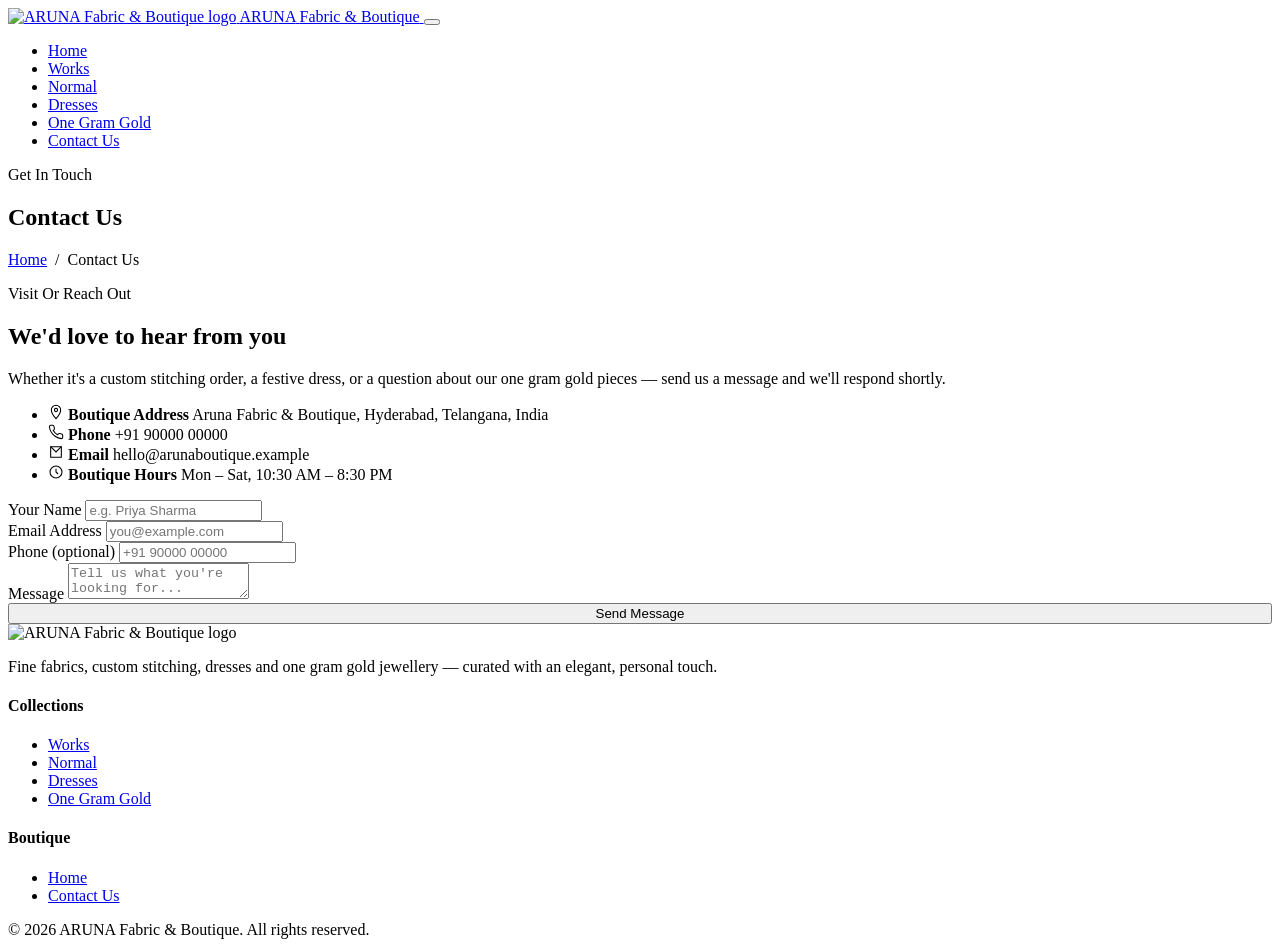
==== contact.html @ ecc950eb "Add files via upload" ====
<!DOCTYPE html>
<html lang="en">
<head>
<meta charset="UTF-8">
<meta name="viewport" content="width=device-width, initial-scale=1.0">
<title>Contact Us — ARUNA Fabric &amp; Boutique</title>
<meta name="description" content="Get in touch with ARUNA Fabric & Boutique for enquiries, custom orders and visits.">
<link rel="icon" href="images/logo.png">
<link rel="stylesheet" href="css/style.css">
</head>
<body>

<header class="site-header">
  <div class="container">
    <a href="index.html" class="brand">
      <img src="images/logo.png" alt="ARUNA Fabric & Boutique logo">
      <span class="brand-text">
        <span class="name">ARUNA</span>
        <span class="sub">Fabric &amp; Boutique</span>
      </span>
    </a>
    <button class="nav-toggle" aria-label="Toggle navigation" aria-expanded="false">
      <span></span><span></span><span></span>
    </button>
    <nav class="main-nav">
      <ul>
        <li><a href="index.html">Home</a></li>
        <li><a href="works.html">Works</a></li>
        <li><a href="normal.html">Normal</a></li>
        <li><a href="dresses.html">Dresses</a></li>
        <li><a href="one-gram-gold.html">One Gram Gold</a></li>
        <li><a href="contact.html">Contact Us</a></li>
      </ul>
    </nav>
  </div>
</header>

<main>
  <section class="page-banner">
    <div class="container">
      <span class="eyebrow">Get In Touch</span>
      <h1>Contact Us</h1>
      <p class="breadcrumb"><a href="index.html">Home</a> &nbsp;/&nbsp; Contact Us</p>
    </div>
  </section>

  <section>
    <div class="container contact-wrap">

      <div class="contact-info">
        <span class="eyebrow">Visit Or Reach Out</span>
        <h2>We'd love to hear from you</h2>
        <p>Whether it's a custom stitching order, a festive dress, or a question about our one gram gold pieces — send us a message and we'll respond shortly.</p>

        <ul class="info-list">
          <li>
            <span class="ic" aria-hidden="true">
              <svg width="16" height="16" viewBox="0 0 24 24" fill="none" stroke="currentColor" stroke-width="1.6"><path d="M12 22s7-7.6 7-13A7 7 0 0 0 5 9c0 5.4 7 13 7 13z"/><circle cx="12" cy="9" r="2.4"/></svg>
            </span>
            <span>
              <strong>Boutique Address</strong>
              Aruna Fabric &amp; Boutique, Hyderabad, Telangana, India
            </span>
          </li>
          <li>
            <span class="ic" aria-hidden="true">
              <svg width="16" height="16" viewBox="0 0 24 24" fill="none" stroke="currentColor" stroke-width="1.6"><path d="M22 16.9v3a2 2 0 0 1-2.2 2 19.8 19.8 0 0 1-8.6-3.1 19.5 19.5 0 0 1-6-6A19.8 19.8 0 0 1 2.1 4.2 2 2 0 0 1 4 2h3a2 2 0 0 1 2 1.7c.1.9.3 1.8.6 2.7a2 2 0 0 1-.5 2.1L7.9 9.7a16 16 0 0 0 6.4 6.4l1.2-1.2a2 2 0 0 1 2.1-.5c.9.3 1.8.5 2.7.6A2 2 0 0 1 22 16.9z"/></svg>
            </span>
            <span>
              <strong>Phone</strong>
              +91 90000 00000
            </span>
          </li>
          <li>
            <span class="ic" aria-hidden="true">
              <svg width="16" height="16" viewBox="0 0 24 24" fill="none" stroke="currentColor" stroke-width="1.6"><path d="M4 4h16v16H4z"/><path d="M4 4l8 8 8-8"/></svg>
            </span>
            <span>
              <strong>Email</strong>
              hello@arunaboutique.example
            </span>
          </li>
          <li>
            <span class="ic" aria-hidden="true">
              <svg width="16" height="16" viewBox="0 0 24 24" fill="none" stroke="currentColor" stroke-width="1.6"><circle cx="12" cy="12" r="9"/><path d="M12 7v5l3 3"/></svg>
            </span>
            <span>
              <strong>Boutique Hours</strong>
              Mon – Sat, 10:30 AM – 8:30 PM
            </span>
          </li>
        </ul>
      </div>

      <form class="contact-form" id="contact-form" novalidate>
        <div class="form-row">
          <label for="name">Your Name</label>
          <input type="text" id="name" name="name" placeholder="e.g. Priya Sharma" autocomplete="name">
          <div class="form-error" id="name-error"></div>
        </div>

        <div class="form-row">
          <label for="email">Email Address</label>
          <input type="email" id="email" name="email" placeholder="you@example.com" autocomplete="email">
          <div class="form-error" id="email-error"></div>
        </div>

        <div class="form-row">
          <label for="phone">Phone (optional)</label>
          <input type="tel" id="phone" name="phone" placeholder="+91 90000 00000" autocomplete="tel">
        </div>

        <div class="form-row">
          <label for="message">Message</label>
          <textarea id="message" name="message" placeholder="Tell us what you're looking for..."></textarea>
          <div class="form-error" id="message-error"></div>
        </div>

        <button type="submit" class="btn btn-primary" style="width:100%; justify-content:center;">Send Message</button>
        <div class="form-status" id="form-status"></div>
      </form>

    </div>
  </section>
</main>

<footer class="site-footer">
  <div class="container">
    <div class="footer-grid">
      <div class="footer-brand">
        <img src="images/logo.png" alt="ARUNA Fabric & Boutique logo">
        <p>Fine fabrics, custom stitching, dresses and one gram gold jewellery — curated with an elegant, personal touch.</p>
      </div>
      <div>
        <h4>Collections</h4>
        <ul>
          <li><a href="works.html">Works</a></li>
          <li><a href="normal.html">Normal</a></li>
          <li><a href="dresses.html">Dresses</a></li>
          <li><a href="one-gram-gold.html">One Gram Gold</a></li>
        </ul>
      </div>
      <div>
        <h4>Boutique</h4>
        <ul>
          <li><a href="index.html">Home</a></li>
          <li><a href="contact.html">Contact Us</a></li>
        </ul>
      </div>
    </div>
    <div class="footer-bottom">
      &copy; <span id="year"></span> ARUNA Fabric &amp; Boutique. All rights reserved.
    </div>
  </div>
</footer>

<script src="js/script.js"></script>
<script>document.getElementById('year').textContent = new Date().getFullYear();</script>
</body>
</html>
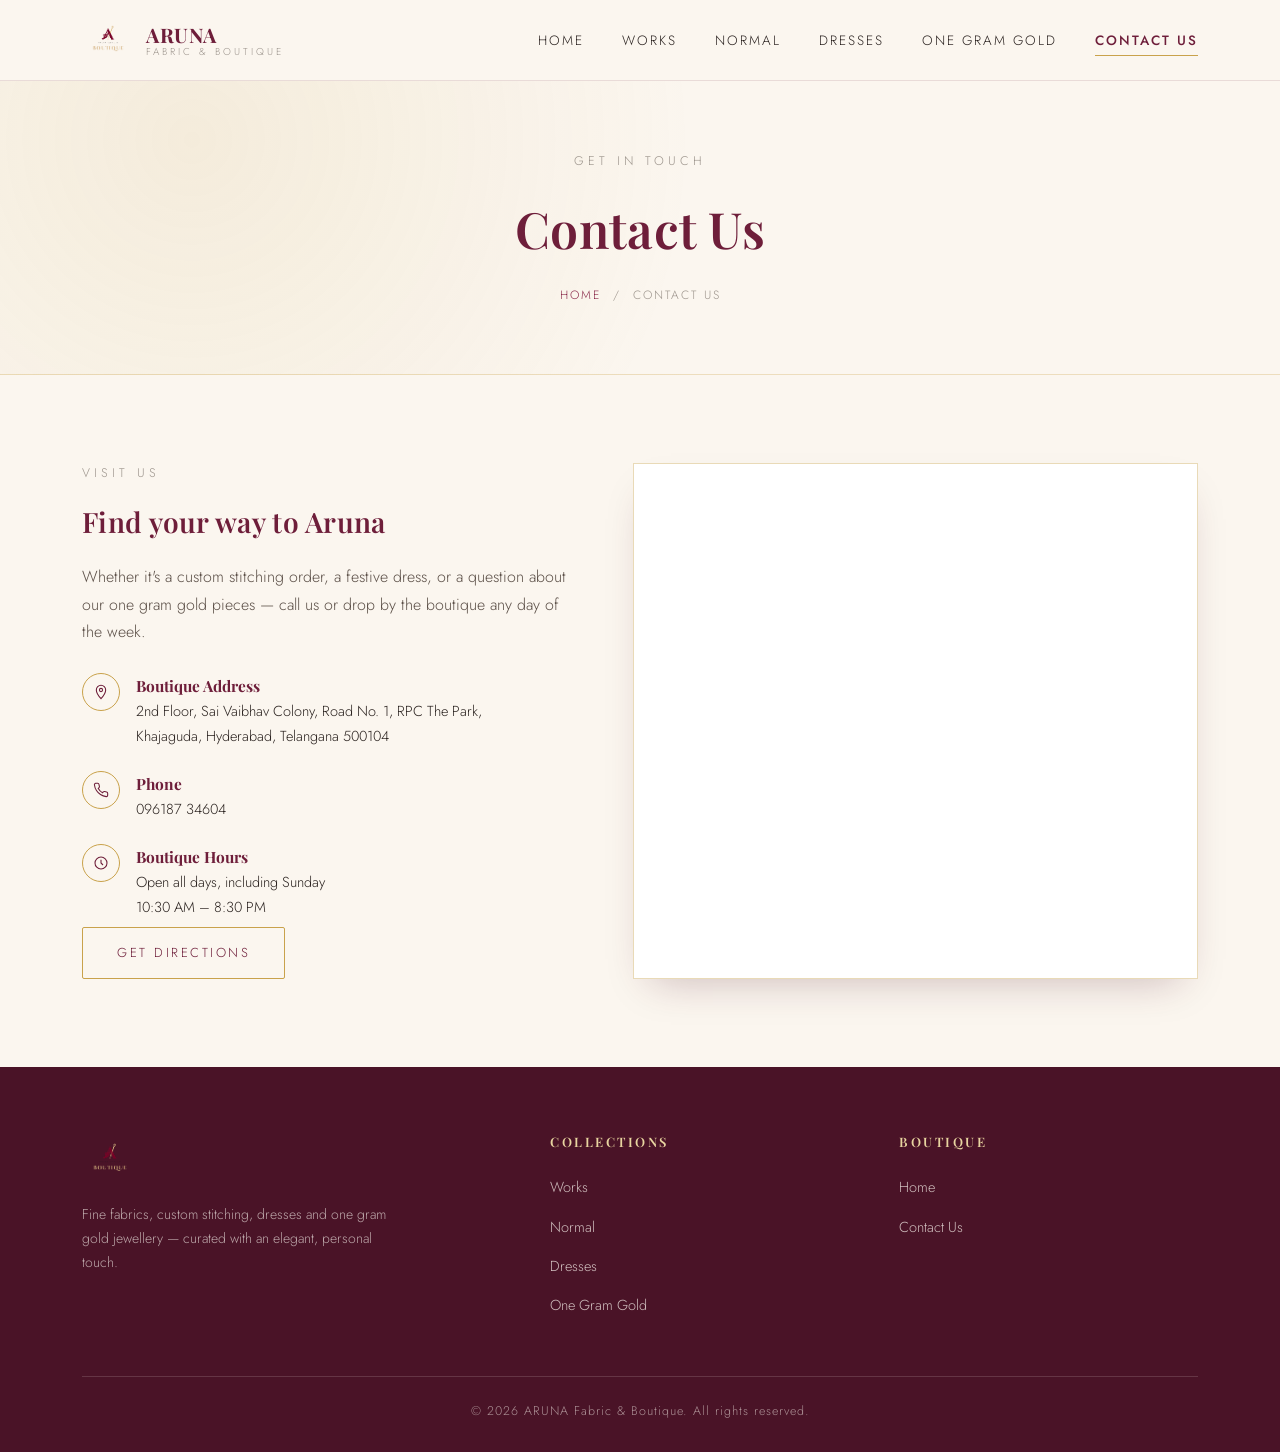
==== commit 8433370e: "Update contact.html" ====
--- a/contact.html
+++ b/contact.html
@@ -48,9 +48,9 @@
     <div class="container contact-wrap">
 
       <div class="contact-info">
-        <span class="eyebrow">Visit Or Reach Out</span>
-        <h2>We'd love to hear from you</h2>
-        <p>Whether it's a custom stitching order, a festive dress, or a question about our one gram gold pieces — send us a message and we'll respond shortly.</p>
+        <span class="eyebrow">Visit Us</span>
+        <h2>Find your way to Aruna</h2>
+        <p>Whether it's a custom stitching order, a festive dress, or a question about our one gram gold pieces — call us or drop by the boutique any day of the week.</p>
 
         <ul class="info-list">
           <li>
@@ -59,7 +59,8 @@
             </span>
             <span>
               <strong>Boutique Address</strong>
-              Aruna Fabric &amp; Boutique, Hyderabad, Telangana, India
+              2nd Floor, Sai Vaibhav Colony, Road No. 1, RPC The Park,<br>
+              Khajaguda, Hyderabad, Telangana 500104
             </span>
           </li>
           <li>
@@ -68,16 +69,7 @@
             </span>
             <span>
               <strong>Phone</strong>
-              +91 90000 00000
-            </span>
-          </li>
-          <li>
-            <span class="ic" aria-hidden="true">
-              <svg width="16" height="16" viewBox="0 0 24 24" fill="none" stroke="currentColor" stroke-width="1.6"><path d="M4 4h16v16H4z"/><path d="M4 4l8 8 8-8"/></svg>
-            </span>
-            <span>
-              <strong>Email</strong>
-              hello@arunaboutique.example
+              <a href="tel:09618734604">096187 34604</a>
             </span>
           </li>
           <li>
@@ -86,39 +78,26 @@
             </span>
             <span>
               <strong>Boutique Hours</strong>
-              Mon – Sat, 10:30 AM – 8:30 PM
+              Open all days, including Sunday<br>10:30 AM – 8:30 PM
             </span>
           </li>
         </ul>
+
+        <a href="https://maps.app.goo.gl/vFnzqNhQsWPcxsZw9" target="_blank" rel="noopener" class="btn btn-outline" style="margin-top:8px;">Get Directions</a>
       </div>
 
-      <form class="contact-form" id="contact-form" novalidate>
-        <div class="form-row">
-          <label for="name">Your Name</label>
-          <input type="text" id="name" name="name" placeholder="e.g. Priya Sharma" autocomplete="name">
-          <div class="form-error" id="name-error"></div>
-        </div>
-
-        <div class="form-row">
-          <label for="email">Email Address</label>
-          <input type="email" id="email" name="email" placeholder="you@example.com" autocomplete="email">
-          <div class="form-error" id="email-error"></div>
-        </div>
-
-        <div class="form-row">
-          <label for="phone">Phone (optional)</label>
-          <input type="tel" id="phone" name="phone" placeholder="+91 90000 00000" autocomplete="tel">
-        </div>
-
-        <div class="form-row">
-          <label for="message">Message</label>
-          <textarea id="message" name="message" placeholder="Tell us what you're looking for..."></textarea>
-          <div class="form-error" id="message-error"></div>
-        </div>
-
-        <button type="submit" class="btn btn-primary" style="width:100%; justify-content:center;">Send Message</button>
-        <div class="form-status" id="form-status"></div>
-      </form>
+      <div class="map-frame">
+        <iframe
+          src="https://www.google.com/maps?q=17.4173125,78.3750376&z=16&output=embed"
+          width="100%"
+          height="100%"
+          style="border:0;"
+          allowfullscreen=""
+          loading="lazy"
+          referrerpolicy="no-referrer-when-downgrade"
+          title="ARUNA Fabric & Boutique location map">
+        </iframe>
+      </div>
 
     </div>
   </section>
--- a/css/style.css
+++ b/css/style.css
@@ -0,0 +1,623 @@
+/* ==========================================================================
+   ARUNA Fabric & Boutique — Stylesheet
+   Palette:  maroon-deep #6E1E3A | maroon-light #8C2C4C | gold #C9A24B
+             gold-light #E8D5A0 | cream #FBF6EF | ink #2B2320 | label #9C948C
+   Type:     Display — Playfair Display (serif, ornate)
+             Body/UI — Jost (light geometric sans)
+   ========================================================================== */
+
+@import url('https://fonts.googleapis.com/css2?family=Playfair+Display:ital,wght@0,400;0,500;0,600;0,700;1,500&family=Jost:wght@300;400;500;600&display=swap');
+
+:root{
+  --maroon-deep:#6E1E3A;
+  --maroon-light:#8C2C4C;
+  --maroon-darker:#4A1327;
+  --gold:#C9A24B;
+  --gold-light:#E8D5A0;
+  --cream:#FBF6EF;
+  --cream-dim:#F3EAD9;
+  --ink:#2B2320;
+  --label:#9C948C;
+  --white:#ffffff;
+
+  --font-display:'Playfair Display', Georgia, 'Times New Roman', serif;
+  --font-body:'Jost', 'Segoe UI', sans-serif;
+
+  --container:1180px;
+  --radius:2px;
+  --shadow-soft:0 18px 40px -18px rgba(74,19,39,0.28);
+  --transition:0.45s cubic-bezier(.22,.61,.36,1);
+}
+
+*,*::before,*::after{ box-sizing:border-box; }
+html{ scroll-behavior:smooth; }
+body{
+  margin:0;
+  background:var(--cream);
+  color:var(--ink);
+  font-family:var(--font-body);
+  font-weight:300;
+  line-height:1.7;
+  -webkit-font-smoothing:antialiased;
+}
+img{ max-width:100%; display:block; }
+a{ color:inherit; text-decoration:none; }
+ul{ list-style:none; margin:0; padding:0; }
+button{ font-family:inherit; cursor:pointer; }
+
+h1,h2,h3,h4{
+  font-family:var(--font-display);
+  color:var(--maroon-deep);
+  font-weight:600;
+  margin:0;
+  letter-spacing:0.3px;
+}
+
+.container{
+  max-width:var(--container);
+  margin:0 auto;
+  padding:0 32px;
+}
+
+.eyebrow{
+  font-family:var(--font-body);
+  font-size:12.5px;
+  letter-spacing:4px;
+  color:var(--label);
+  text-transform:uppercase;
+  display:block;
+  margin-bottom:14px;
+}
+
+/* Focus visibility */
+a:focus-visible, button:focus-visible, input:focus-visible, textarea:focus-visible{
+  outline:2px solid var(--gold);
+  outline-offset:3px;
+}
+
+@media (prefers-reduced-motion: reduce){
+  *{ animation-duration:0.01ms !important; transition-duration:0.01ms !important; scroll-behavior:auto !important; }
+}
+
+/* ---------- Flourish divider (signature element) ---------- */
+.flourish-divider{
+  display:flex;
+  align-items:center;
+  justify-content:center;
+  gap:18px;
+  margin:0 auto 46px;
+  width:100%;
+  max-width:320px;
+}
+.flourish-divider svg{ width:100%; height:auto; color:var(--gold); }
+
+/* ---------- Header ---------- */
+.site-header{
+  position:sticky;
+  top:0;
+  z-index:100;
+  background:rgba(251,246,239,0.92);
+  backdrop-filter:blur(6px);
+  border-bottom:1px solid rgba(110,30,58,0.12);
+}
+.site-header .container{
+  display:flex;
+  align-items:center;
+  justify-content:space-between;
+  padding-top:14px;
+  padding-bottom:14px;
+}
+.brand{
+  display:flex;
+  align-items:center;
+  gap:12px;
+}
+.brand img{ height:52px; width:auto; }
+.brand-text{
+  display:flex;
+  flex-direction:column;
+  line-height:1.15;
+}
+.brand-text .name{
+  font-family:var(--font-display);
+  font-size:20px;
+  color:var(--maroon-deep);
+  font-weight:700;
+  letter-spacing:0.5px;
+}
+.brand-text .sub{
+  font-size:10px;
+  letter-spacing:3px;
+  color:var(--label);
+  text-transform:uppercase;
+}
+
+.nav-toggle{
+  display:none;
+  flex-direction:column;
+  gap:5px;
+  background:none;
+  border:none;
+  padding:6px;
+}
+.nav-toggle span{
+  width:26px;
+  height:2px;
+  background:var(--maroon-deep);
+  display:block;
+}
+
+.main-nav ul{
+  display:flex;
+  gap:38px;
+}
+.main-nav a{
+  position:relative;
+  font-size:13.5px;
+  letter-spacing:2px;
+  text-transform:uppercase;
+  color:var(--ink);
+  padding-bottom:6px;
+}
+.main-nav a::after{
+  content:"";
+  position:absolute;
+  left:0; right:0; bottom:0;
+  height:1px;
+  background:var(--gold);
+  transform:scaleX(0);
+  transform-origin:left;
+  transition:transform var(--transition);
+}
+.main-nav a:hover::after,
+.main-nav a.active::after{ transform:scaleX(1); }
+.main-nav a.active{ color:var(--maroon-deep); font-weight:500; }
+
+/* ---------- Buttons ---------- */
+.btn{
+  display:inline-flex;
+  align-items:center;
+  gap:10px;
+  padding:14px 34px;
+  font-size:13px;
+  letter-spacing:2.5px;
+  text-transform:uppercase;
+  border-radius:var(--radius);
+  border:1px solid var(--maroon-deep);
+  transition:all var(--transition);
+}
+.btn-primary{
+  background:var(--maroon-deep);
+  color:var(--cream);
+}
+.btn-primary:hover{
+  background:var(--maroon-light);
+  border-color:var(--maroon-light);
+  transform:translateY(-2px);
+  box-shadow:var(--shadow-soft);
+}
+.btn-outline{
+  background:transparent;
+  color:var(--maroon-deep);
+  border-color:var(--gold);
+}
+.btn-outline:hover{
+  background:var(--maroon-deep);
+  color:var(--cream);
+  border-color:var(--maroon-deep);
+}
+
+/* ---------- Hero ---------- */
+.hero{
+  position:relative;
+  padding:96px 0 90px;
+  text-align:center;
+  overflow:hidden;
+}
+.hero::before{
+  content:"";
+  position:absolute;
+  inset:0;
+  background:
+    radial-gradient(circle at 12% 18%, rgba(201,162,75,0.14), transparent 45%),
+    radial-gradient(circle at 88% 82%, rgba(110,30,58,0.10), transparent 50%);
+  pointer-events:none;
+}
+.hero-logo{
+  width:150px;
+  margin:0 auto 28px;
+  animation:fadeDown 1s ease both;
+}
+.hero .eyebrow{ text-align:center; animation:fadeUp 1s .1s ease both; }
+.hero h1{
+  font-size:clamp(34px,5vw,58px);
+  max-width:820px;
+  margin:0 auto 22px;
+  animation:fadeUp 1s .2s ease both;
+}
+.hero h1 em{
+  font-style:italic;
+  color:var(--gold);
+  border-bottom:1px solid var(--gold-light);
+}
+.hero p.lede{
+  max-width:560px;
+  margin:0 auto 38px;
+  color:#5b4f47;
+  font-size:16.5px;
+  animation:fadeUp 1s .3s ease both;
+}
+.hero-ctas{
+  display:flex;
+  gap:18px;
+  justify-content:center;
+  flex-wrap:wrap;
+  animation:fadeUp 1s .4s ease both;
+}
+
+@keyframes fadeUp{ from{opacity:0; transform:translateY(18px);} to{opacity:1; transform:translateY(0);} }
+@keyframes fadeDown{ from{opacity:0; transform:translateY(-14px);} to{opacity:1; transform:translateY(0);} }
+
+/* ---------- Section heading ---------- */
+.section-head{
+  text-align:center;
+  max-width:640px;
+  margin:0 auto 56px;
+}
+.section-head h2{ font-size:clamp(28px,3.6vw,40px); margin-bottom:16px; }
+.section-head p{ color:#6b5f57; font-size:15.5px; }
+
+section{ padding:88px 0; }
+section.alt{ background:var(--cream-dim); }
+
+/* ---------- Category grid (Home) ---------- */
+.category-grid{
+  display:grid;
+  grid-template-columns:repeat(4, 1fr);
+  gap:30px;
+}
+.category-card{
+  position:relative;
+  aspect-ratio:1/1;
+  overflow:hidden;
+  border-radius:var(--radius);
+  box-shadow:0 10px 26px -14px rgba(74,19,39,0.35);
+  border:1px solid rgba(201,162,75,0.35);
+  display:block;
+}
+.category-card img{
+  width:100%; height:100%;
+  object-fit:cover;
+  transition:transform 0.7s cubic-bezier(.22,.61,.36,1);
+}
+.category-card::before{
+  content:"";
+  position:absolute; inset:0;
+  background:linear-gradient(180deg, rgba(74,19,39,0) 40%, rgba(74,19,39,0.82) 100%);
+  z-index:1;
+  transition:opacity var(--transition);
+}
+.category-card::after{
+  content:"";
+  position:absolute; inset:10px;
+  border:1px solid rgba(251,246,239,0.0);
+  transition:all var(--transition);
+  z-index:2;
+  pointer-events:none;
+}
+.category-card:hover::after{ inset:16px; border-color:rgba(232,213,160,0.8); }
+.category-card:hover img{ transform:scale(1.08); }
+
+.category-label{
+  position:absolute;
+  left:0; right:0; bottom:0;
+  z-index:3;
+  padding:26px 22px;
+  text-align:center;
+}
+.category-label .cat-name{
+  font-family:var(--font-display);
+  color:var(--cream);
+  font-size:22px;
+  letter-spacing:1px;
+  margin-bottom:6px;
+}
+.category-label .cat-sub{
+  color:var(--gold-light);
+  font-size:11px;
+  letter-spacing:3px;
+  text-transform:uppercase;
+}
+.category-label .cat-arrow{
+  display:inline-block;
+  margin-top:12px;
+  width:26px; height:1px;
+  background:var(--gold);
+  transition:width var(--transition);
+}
+.category-card:hover .cat-arrow{ width:46px; }
+
+/* ---------- About strip (home) ---------- */
+.about-strip{
+  display:grid;
+  grid-template-columns:1fr 1fr;
+  gap:70px;
+  align-items:center;
+}
+.about-strip .frame{
+  position:relative;
+  border:1px solid var(--gold);
+  padding:14px;
+}
+.about-strip .frame img{ border:1px solid rgba(74,19,39,0.2); }
+.about-strip h2{ font-size:clamp(26px,3.2vw,36px); margin-bottom:20px; }
+.about-strip p{ color:#5b4f47; margin-bottom:16px; font-size:15.5px; }
+.about-strip .stats{
+  display:flex;
+  gap:40px;
+  margin-top:30px;
+}
+.about-strip .stats div strong{
+  display:block;
+  font-family:var(--font-display);
+  font-size:28px;
+  color:var(--maroon-deep);
+}
+.about-strip .stats div span{
+  font-size:11px;
+  letter-spacing:2px;
+  text-transform:uppercase;
+  color:var(--label);
+}
+
+/* ---------- Page banner (inner pages) ---------- */
+.page-banner{
+  padding:70px 0 56px;
+  text-align:center;
+  background:
+    radial-gradient(circle at 15% 20%, rgba(201,162,75,0.12), transparent 45%),
+    var(--cream);
+  border-bottom:1px solid rgba(201,162,75,0.3);
+}
+.page-banner h1{ font-size:clamp(32px,5vw,50px); }
+.breadcrumb{
+  margin-top:14px;
+  font-size:12px;
+  letter-spacing:2px;
+  text-transform:uppercase;
+  color:var(--label);
+}
+.breadcrumb a{ color:var(--maroon-light); }
+.breadcrumb a:hover{ text-decoration:underline; }
+
+/* ---------- Gallery grid (category pages) ---------- */
+.gallery-grid{
+  display:grid;
+  grid-template-columns:repeat(3, 1fr);
+  gap:28px;
+}
+.gallery-item{
+  position:relative;
+  background:var(--white);
+  padding:10px;
+  border:1px solid rgba(201,162,75,0.4);
+  cursor:zoom-in;
+  transition:transform var(--transition), box-shadow var(--transition);
+}
+.gallery-item:hover{
+  transform:translateY(-6px);
+  box-shadow:var(--shadow-soft);
+}
+.gallery-item .img-wrap{
+  aspect-ratio:1/1;
+  overflow:hidden;
+}
+.gallery-item img{
+  width:100%; height:100%;
+  object-fit:cover;
+  transition:transform .6s ease;
+}
+.gallery-item:hover img{ transform:scale(1.06); }
+.gallery-item figcaption{
+  text-align:center;
+  padding-top:12px;
+  font-size:12.5px;
+  letter-spacing:1.5px;
+  text-transform:uppercase;
+  color:var(--maroon-deep);
+}
+
+/* ---------- Lightbox ---------- */
+.lightbox{
+  position:fixed; inset:0;
+  background:rgba(43,35,32,0.92);
+  display:flex;
+  align-items:center;
+  justify-content:center;
+  z-index:1000;
+  opacity:0;
+  pointer-events:none;
+  transition:opacity 0.35s ease;
+  padding:40px;
+}
+.lightbox.open{ opacity:1; pointer-events:auto; }
+.lightbox img{
+  max-width:min(720px, 90vw);
+  max-height:80vh;
+  border:6px solid var(--cream);
+  box-shadow:0 30px 60px rgba(0,0,0,0.5);
+}
+.lightbox-close{
+  position:absolute;
+  top:28px; right:36px;
+  background:none;
+  border:1px solid var(--gold);
+  color:var(--cream);
+  width:44px; height:44px;
+  font-size:20px;
+  border-radius:50%;
+}
+.lightbox-close:hover{ background:var(--gold); color:var(--maroon-darker); }
+.lightbox-caption{
+  position:absolute;
+  bottom:34px;
+  color:var(--gold-light);
+  letter-spacing:2px;
+  font-size:13px;
+  text-transform:uppercase;
+}
+
+/* ---------- Contact page ---------- */
+.contact-wrap{
+  display:grid;
+  grid-template-columns:1fr 1.15fr;
+  gap:60px;
+  align-items:start;
+}
+.contact-info h2{ font-size:28px; margin-bottom:18px; }
+.contact-info p{ color:#5b4f47; margin-bottom:28px; }
+.info-list{ display:flex; flex-direction:column; gap:22px; }
+.info-list li{
+  display:flex;
+  gap:16px;
+  align-items:flex-start;
+  font-size:14.5px;
+}
+.info-list .ic{
+  width:38px; height:38px;
+  flex:0 0 auto;
+  border:1px solid var(--gold);
+  border-radius:50%;
+  display:flex; align-items:center; justify-content:center;
+  color:var(--maroon-deep);
+}
+.info-list strong{ display:block; color:var(--maroon-deep); font-family:var(--font-display); font-size:15.5px; }
+
+.contact-form{
+  background:var(--white);
+  border:1px solid rgba(201,162,75,0.4);
+  padding:44px;
+  box-shadow:var(--shadow-soft);
+}
+.form-row{ margin-bottom:22px; }
+.form-row label{
+  display:block;
+  font-size:11.5px;
+  letter-spacing:2px;
+  text-transform:uppercase;
+  color:var(--label);
+  margin-bottom:9px;
+}
+.form-row input,
+.form-row textarea{
+  width:100%;
+  border:none;
+  border-bottom:1px solid rgba(110,30,58,0.25);
+  background:transparent;
+  padding:10px 2px;
+  font-family:var(--font-body);
+  font-size:15px;
+  color:var(--ink);
+  transition:border-color var(--transition);
+}
+.form-row input:focus,
+.form-row textarea:focus{ border-bottom-color:var(--gold); outline:none; }
+.form-row textarea{ resize:vertical; min-height:110px; }
+.form-error{
+  font-size:12px;
+  color:var(--maroon-light);
+  margin-top:6px;
+  min-height:16px;
+}
+.form-status{
+  margin-top:18px;
+  font-size:14px;
+  padding:12px 16px;
+  border-left:3px solid var(--gold);
+  background:var(--cream-dim);
+  display:none;
+}
+.form-status.show{ display:block; }
+
+/* ---------- Map embed (Contact page) ---------- */
+.map-frame{
+  width:100%;
+  min-height:420px;
+  height:100%;
+  background:var(--white);
+  border:1px solid rgba(201,162,75,0.4);
+  padding:10px;
+  box-shadow:var(--shadow-soft);
+}
+.map-frame iframe{
+  width:100%;
+  height:100%;
+  min-height:400px;
+  display:block;
+  filter:saturate(0.9) contrast(1.02);
+}
+
+/* ---------- Footer ---------- */
+.site-footer{
+  background:var(--maroon-darker);
+  color:var(--cream-dim);
+  padding:64px 0 30px;
+}
+.footer-grid{
+  display:grid;
+  grid-template-columns:1.4fr 1fr 1fr;
+  gap:50px;
+  margin-bottom:46px;
+}
+.footer-brand img{ height:56px; margin-bottom:16px; }
+.footer-brand p{ color:rgba(251,246,239,0.65); font-size:14px; max-width:320px; }
+.site-footer h4{
+  color:var(--gold-light);
+  font-size:13px;
+  letter-spacing:2.5px;
+  text-transform:uppercase;
+  margin-bottom:20px;
+}
+.site-footer ul li{ margin-bottom:12px; }
+.site-footer a{ color:rgba(251,246,239,0.75); font-size:14.5px; }
+.site-footer a:hover{ color:var(--gold-light); }
+.footer-bottom{
+  border-top:1px solid rgba(251,246,239,0.15);
+  padding-top:24px;
+  text-align:center;
+  font-size:12.5px;
+  letter-spacing:1px;
+  color:rgba(251,246,239,0.55);
+}
+
+/* ---------- Responsive ---------- */
+@media (max-width: 980px){
+  .category-grid{ grid-template-columns:repeat(2,1fr); }
+  .gallery-grid{ grid-template-columns:repeat(2,1fr); }
+  .about-strip, .contact-wrap{ grid-template-columns:1fr; }
+  .footer-grid{ grid-template-columns:1fr 1fr; }
+}
+@media (max-width: 720px){
+  .nav-toggle{ display:flex; }
+  .main-nav{
+    position:absolute;
+    top:100%; left:0; right:0;
+    background:var(--cream);
+    border-bottom:1px solid rgba(110,30,58,0.15);
+    max-height:0;
+    overflow:hidden;
+    transition:max-height var(--transition);
+  }
+  .main-nav.open{ max-height:400px; }
+  .main-nav ul{ flex-direction:column; gap:0; padding:10px 32px 20px; }
+  .main-nav li{ border-bottom:1px solid rgba(110,30,58,0.08); }
+  .main-nav a{ display:block; padding:14px 0; }
+  .category-grid{ grid-template-columns:1fr 1fr; gap:18px; }
+  .gallery-grid{ grid-template-columns:1fr 1fr; gap:16px; }
+  .footer-grid{ grid-template-columns:1fr; gap:36px; }
+  section{ padding:60px 0; }
+}
+@media (max-width: 480px){
+  .category-grid{ grid-template-columns:1fr; }
+  .gallery-grid{ grid-template-columns:1fr; }
+}
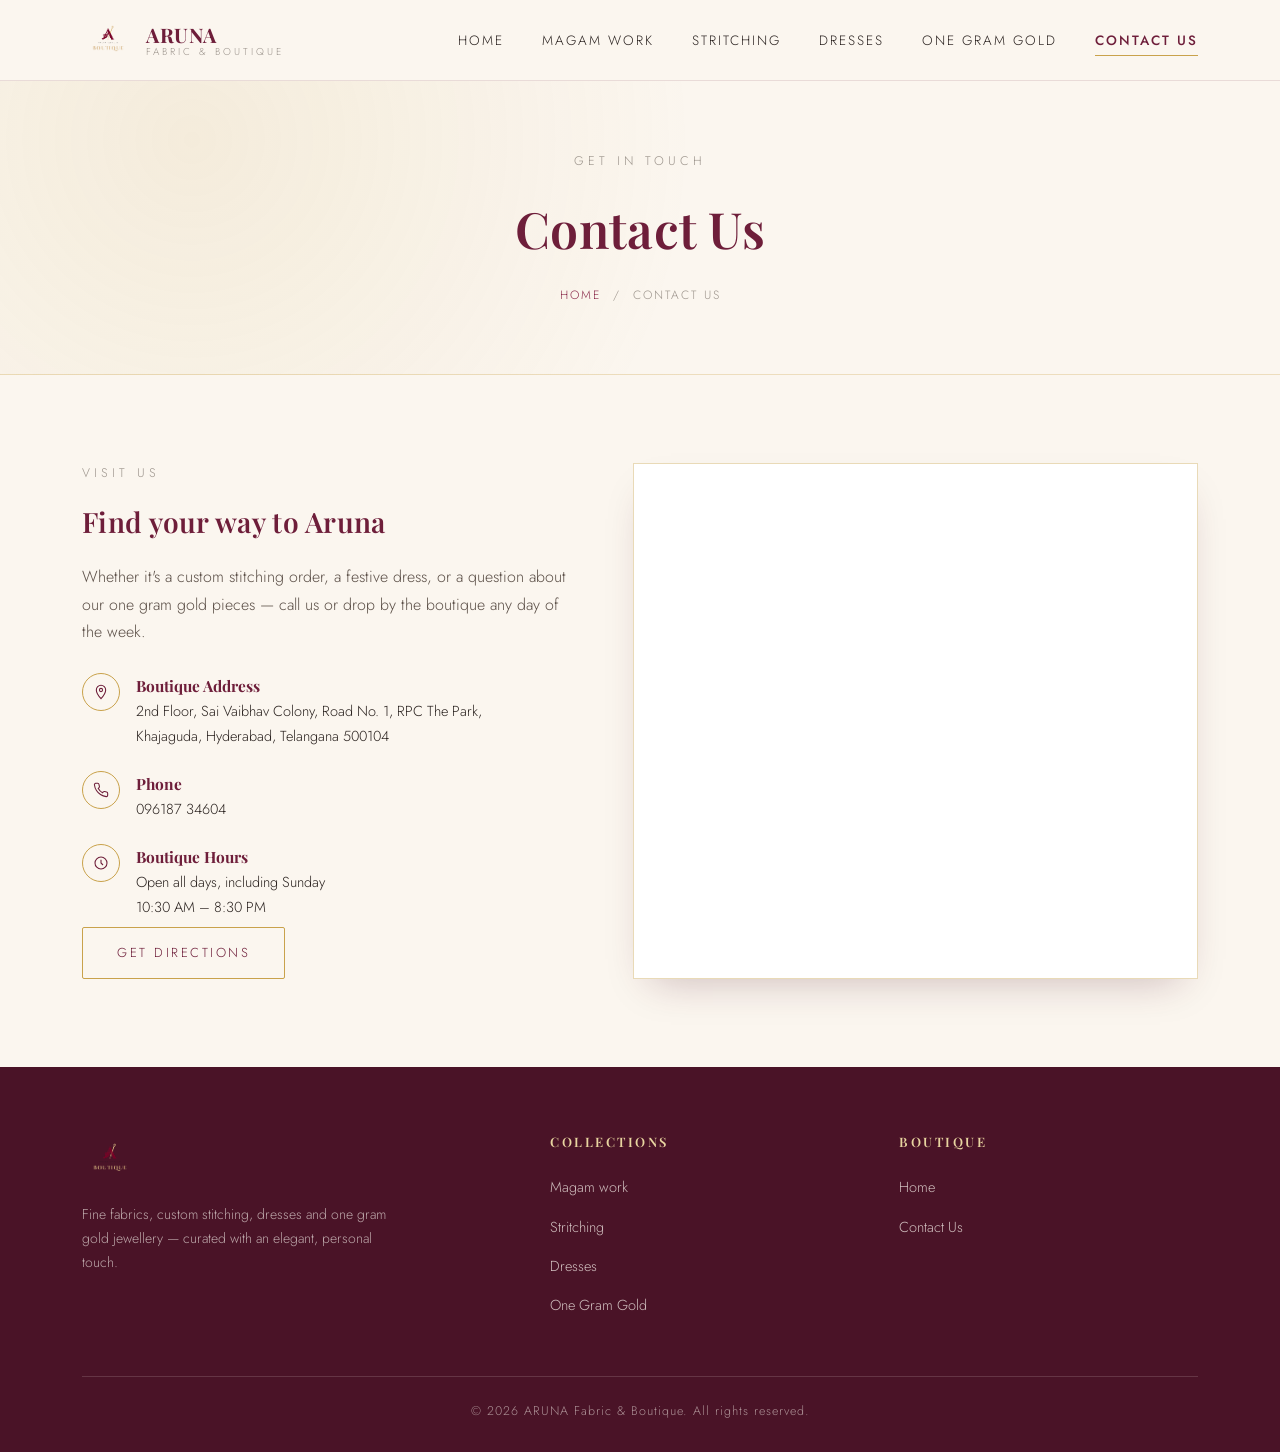
==== commit c87928a3: "Update contact.html" ====
--- a/contact.html
+++ b/contact.html
@@ -25,8 +25,8 @@
     <nav class="main-nav">
       <ul>
         <li><a href="index.html">Home</a></li>
-        <li><a href="works.html">Works</a></li>
-        <li><a href="normal.html">Normal</a></li>
+        <li><a href="works.html">Magam work</a></li>
+        <li><a href="normal.html">Stritching</a></li>
         <li><a href="dresses.html">Dresses</a></li>
         <li><a href="one-gram-gold.html">One Gram Gold</a></li>
         <li><a href="contact.html">Contact Us</a></li>
@@ -113,8 +113,8 @@
       <div>
         <h4>Collections</h4>
         <ul>
-          <li><a href="works.html">Works</a></li>
-          <li><a href="normal.html">Normal</a></li>
+          <li><a href="works.html">Magam work</a></li>
+          <li><a href="normal.html">Stritching</a></li>
           <li><a href="dresses.html">Dresses</a></li>
           <li><a href="one-gram-gold.html">One Gram Gold</a></li>
         </ul>
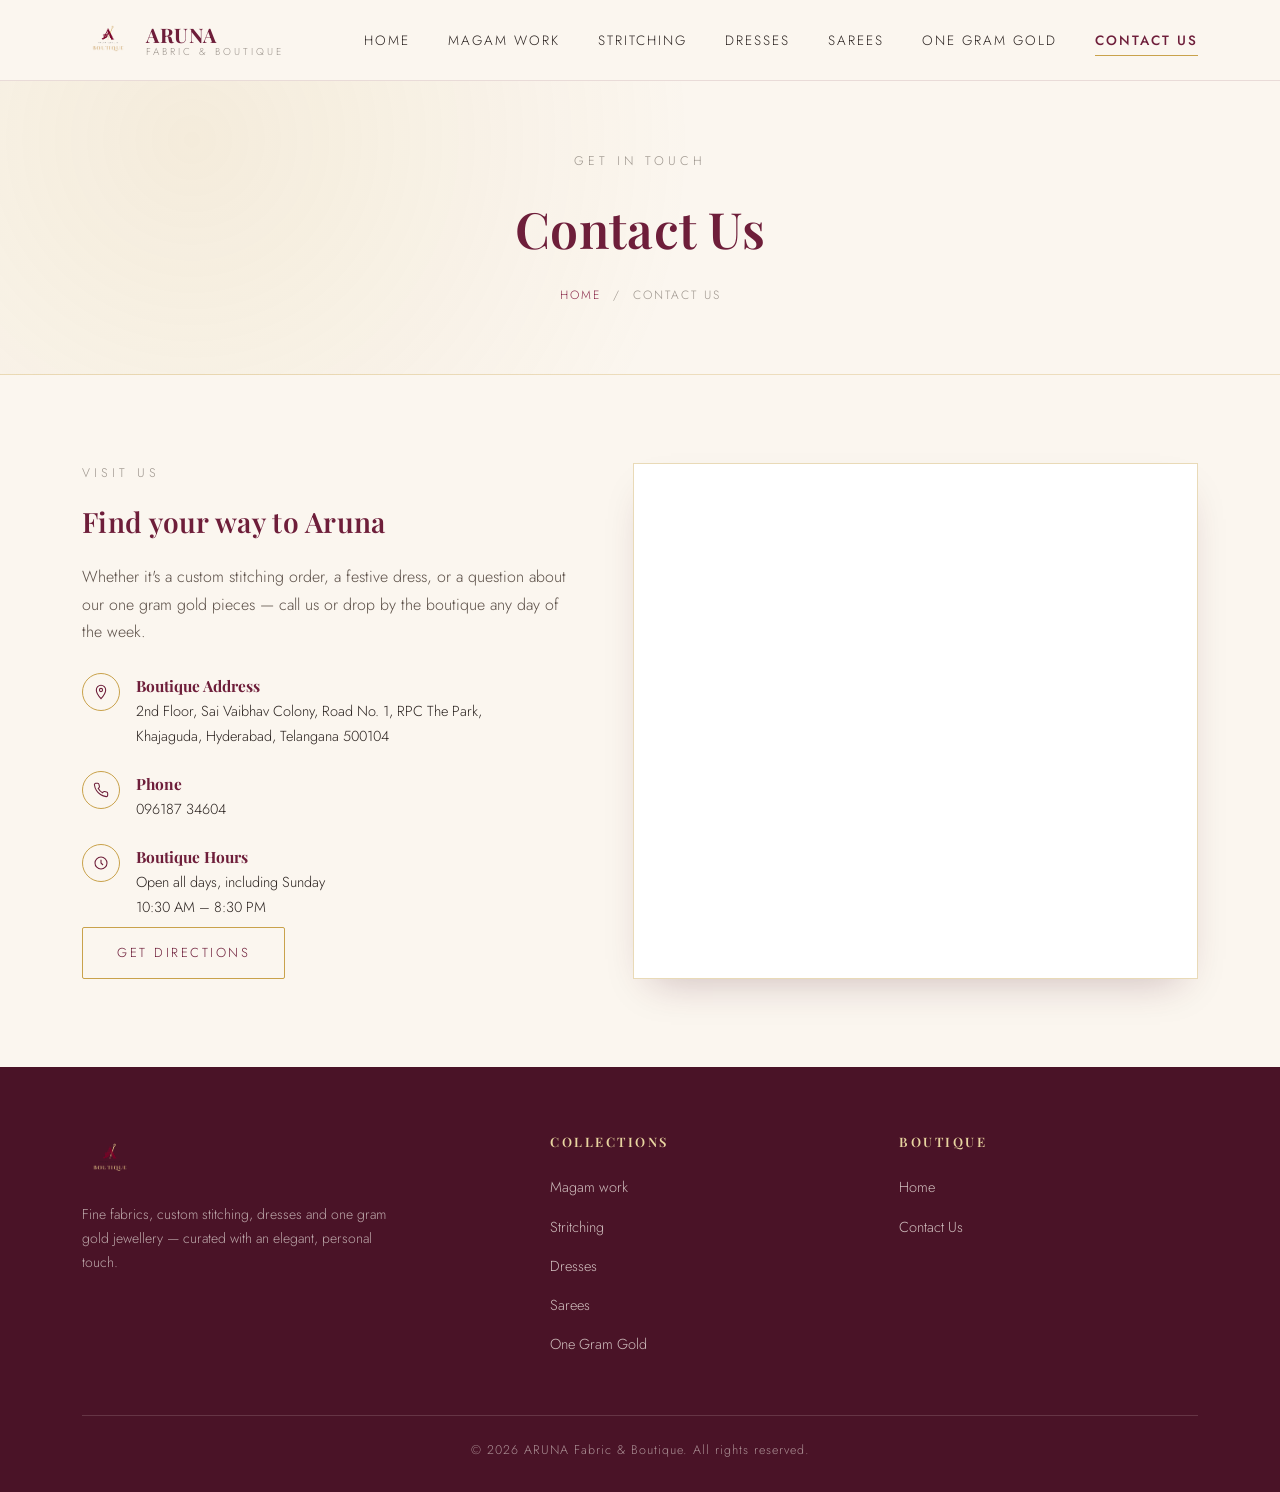
==== commit 98317339: "Update contact.html" ====
--- a/contact.html
+++ b/contact.html
@@ -28,6 +28,7 @@
         <li><a href="works.html">Magam work</a></li>
         <li><a href="normal.html">Stritching</a></li>
         <li><a href="dresses.html">Dresses</a></li>
+        <li><a href="sarees.html">Sarees</a></li>
         <li><a href="one-gram-gold.html">One Gram Gold</a></li>
         <li><a href="contact.html">Contact Us</a></li>
       </ul>
@@ -116,6 +117,7 @@
           <li><a href="works.html">Magam work</a></li>
           <li><a href="normal.html">Stritching</a></li>
           <li><a href="dresses.html">Dresses</a></li>
+          <li><a href="sarees.html">Sarees</a></li>
           <li><a href="one-gram-gold.html">One Gram Gold</a></li>
         </ul>
       </div>
